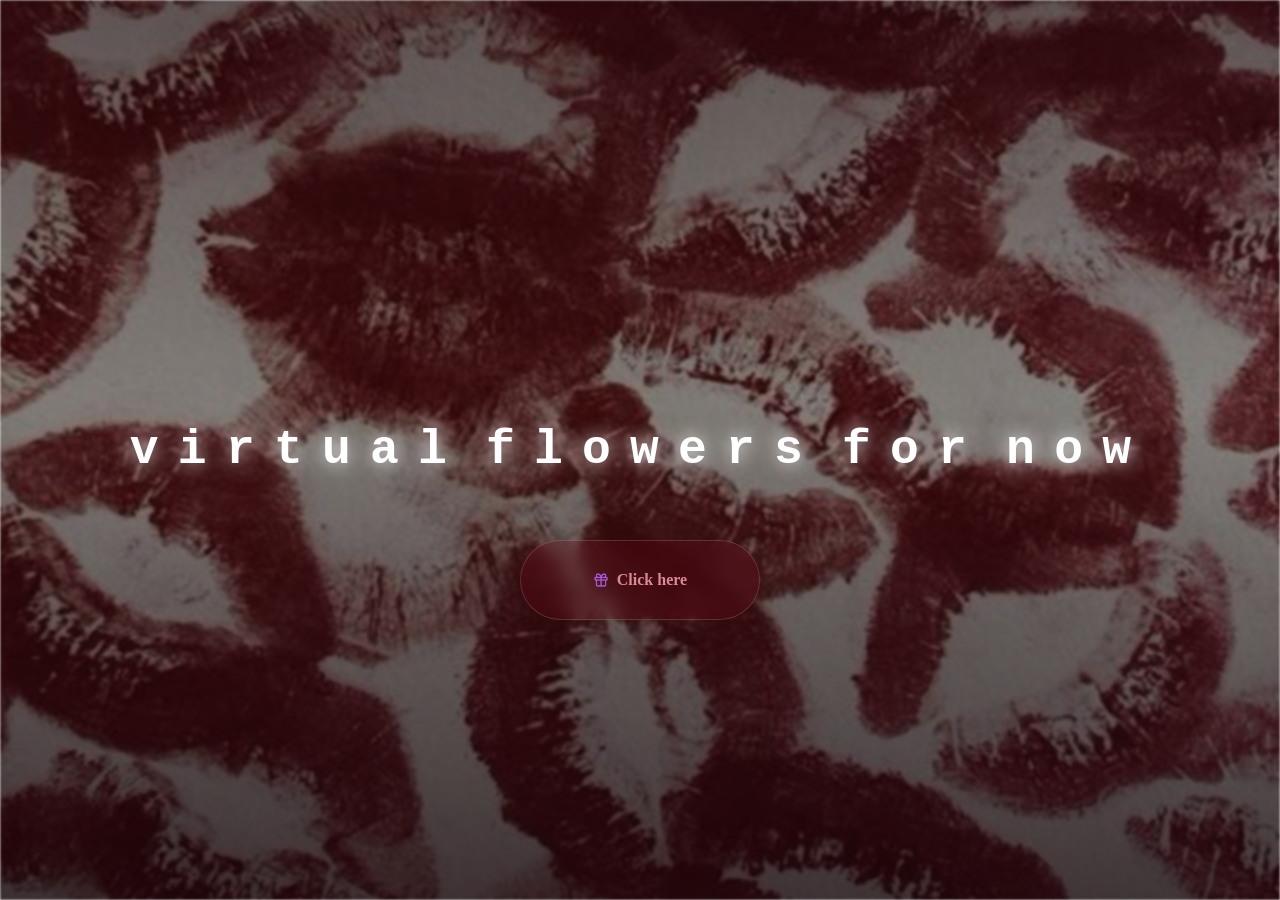
==== index.html @ 3d828c08 "Add files via upload" ====
<!DOCTYPE html>
<html lang="en">
<head>
    <meta charset="UTF-8">
    <meta name="viewport" content="width=device-width, initial-scale=1.0">
    <link rel="shortcut icon" href="images/gift.png" type="image/x-icon">
    <link rel="stylesheet" href="css/index.css">
    <title>Happy Mother's Day</title>
</head>
<body>
    <div class="night"></div>

    <h1 class="title"></h1>

    <div style="position: absolute; top: 60vh; width: 100%; display: flex; justify-content: center;">
        <a class="btn" id="goBtn" style="display: flex; align-items: center; gap: 0.5em; cursor: pointer;">
            <img src="images/gift.png" class="text" alt="gift" style="width: 1em; height: 1em; object-fit: contain; display: inline-block; vertical-align: middle;">
            <span class="text">Click here</span>
        </a>
    </div>

    <script src="js/index.js"></script>
    <script>
        document.getElementById('goBtn').addEventListener('click', function (e) {
            e.preventDefault();
            document.body.classList.add('fade-out');
            setTimeout(function () {
                window.location.href = 'flower.html';
            }, 700);
        });
    </script>
</body>
</html>
---- css/index.css ----
*,
*::after,
*::before {
    padding: 0;
    margin: 0;
    box-sizing: border-box;
}

html, body {
    width: 100%;
    height: 100%;
    max-width: 100vw;
    max-height: 100vh;
    overflow: hidden;
    position: fixed;   /* prevents mobile bounce/rubber-band scroll */
    top: 0;
    left: 0;
}

body {
    opacity: 1;
    transition: opacity 0.7s ease;
}

body.fade-out {
    opacity: 0;
}

:root {
    --dark-color: #000;
}

.night {
    position: fixed;   /* always fills viewport, never scrolls away */
    left: 0;
    top: 0;
    width: 100vw;
    height: 100vh;
    filter: blur(0.1vmin);
    background-image:
        linear-gradient(180deg, rgba(20, 3, 9, 0.55) 0%, rgba(20, 3, 9, 0.35) 45%, rgba(20, 3, 9, 0.75) 100%),
        url('../bg2.jpg');
    background-size: cover;
    background-position: center;
    background-repeat: no-repeat;
}

/* ── Title ──────────────────────────────────────────────────────────── */
.title {
    position: absolute;
    top: 0;
    left: 0;
    color: white;
    font-family: 'Courier New', Courier, monospace;

    display: flex;
    flex-wrap: wrap;
    justify-content: center;
    align-content: center;
    align-items: center;

    width: 100%;
    height: 100vh;
    text-shadow: 0 0 20px white;

    /* Fluid font: min 1.2rem → max ~3rem, scales with viewport */
    font-size: clamp(1.2rem, 4vw + 0.5rem, 3rem);
    letter-spacing: 0px;
    padding: 0 1rem;               /* prevents text from touching edges */
}

@media (min-width: 500px) {
    .title {
        letter-spacing: clamp(4px, 1.5vw, 20px);
    }
}

/* ── Title animation ─────────────────────────────────────────────────── */
@keyframes typing {
    from { opacity: 0; }
    to   { opacity: 1; }
}

.title span {
    opacity: 0;
    animation: typing 1s ease forwards;
    animation-delay: var(--delay);
}

/* ── Button ──────────────────────────────────────────────────────────── */
a {
    text-decoration: none;
}

.btn {
    border: none;
    /* fluid width/height instead of fixed em values */
    width: clamp(10rem, 30vw, 15em);
    height: clamp(3rem, 8vw, 5em);
    border-radius: 3em;
    display: flex;
    justify-content: center;
    align-items: center;
    gap: clamp(6px, 1.5vw, 12px);
    background: rgba(139, 0, 30, 0.18);
    border: 1px solid rgba(255, 255, 255, 0.15);
    backdrop-filter: blur(8px);
    -webkit-backdrop-filter: blur(8px);
    cursor: pointer;
    transition: all 450ms ease-in-out;
}

.sparkle {
    fill: #d98a97;
    transition: all 800ms ease;
    /* scale icon proportionally */
    width: clamp(16px, 3vw, 24px);
    height: clamp(16px, 3vw, 24px);
}

.text {
    font-weight: 600;
    color: #d98a97;
    font-size: clamp(0.75rem, 1.5vw + 0.25rem, 1rem);
}

.btn:hover {
    background: linear-gradient(0deg, #4a0e2e, #800020);
    border-color: rgba(255, 255, 255, 0.25);
    box-shadow:
        inset 0px 1px 0px 0px rgba(255,255,255,0.25),
        inset 0px -4px 0px 0px rgba(0,0,0,0.3),
        0px 0px 0px 4px rgba(255,255,255,0.1),
        0px 0px 100px 0px rgba(128, 0, 32, 0.55);
    transform: translateY(-2px);
}

.btn:hover .text    { color: white; }
.btn:hover .sparkle { fill: white; transform: scale(1.2); }
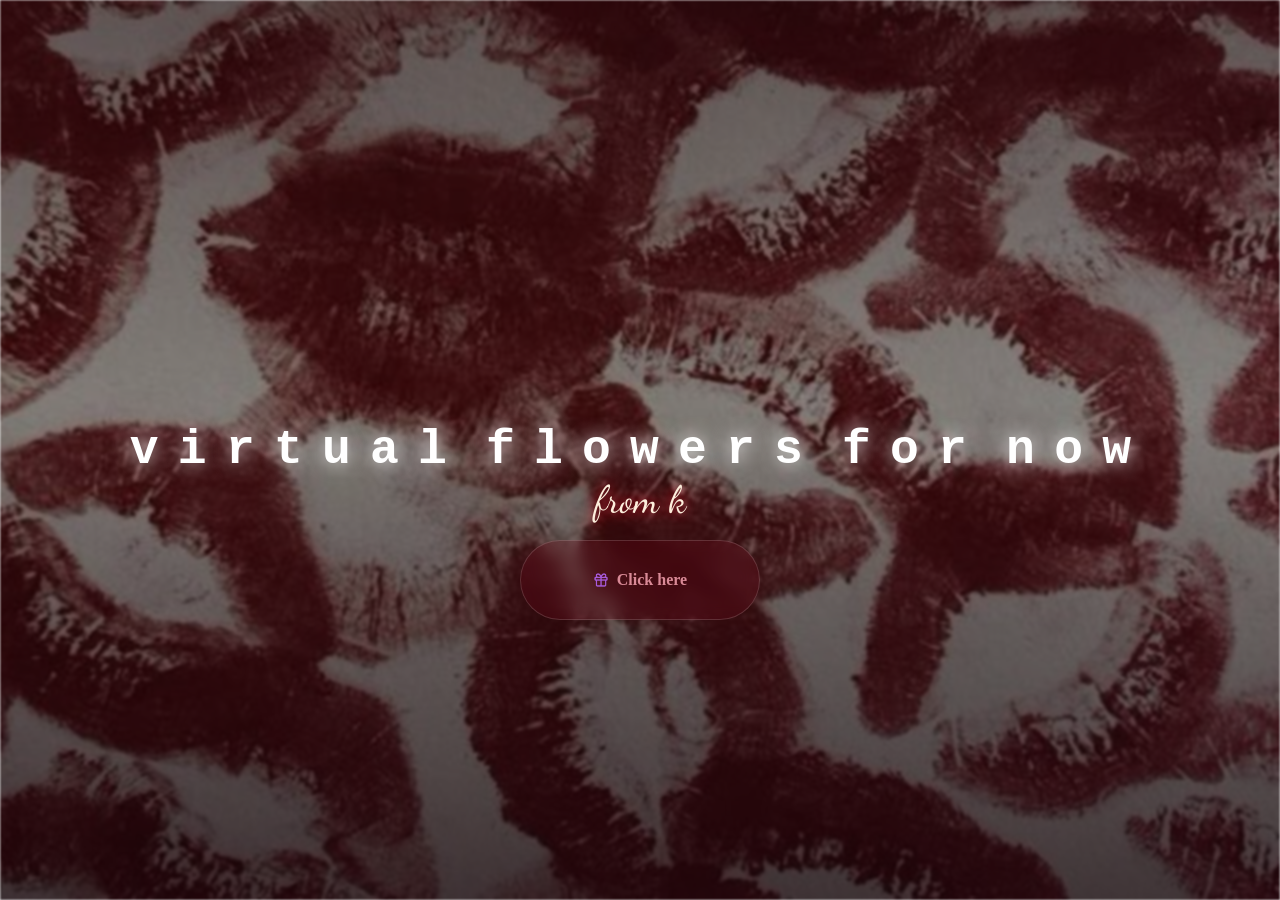
==== commit 65840017: "Add files via upload" ====
--- a/index.html
+++ b/index.html
@@ -4,6 +4,9 @@
     <meta charset="UTF-8">
     <meta name="viewport" content="width=device-width, initial-scale=1.0">
     <link rel="shortcut icon" href="images/gift.png" type="image/x-icon">
+    <link rel="preconnect" href="https://fonts.googleapis.com">
+    <link rel="preconnect" href="https://fonts.gstatic.com" crossorigin>
+    <link href="https://fonts.googleapis.com/css2?family=Dancing+Script:wght@600&display=swap" rel="stylesheet">
     <link rel="stylesheet" href="css/index.css">
     <title>Happy Mother's Day</title>
 </head>
@@ -12,6 +15,7 @@
 
     <h1 class="title"></h1>
 
+    <p class="dedication">from k</p>
     <div style="position: absolute; top: 60vh; width: 100%; display: flex; justify-content: center;">
         <a class="btn" id="goBtn" style="display: flex; align-items: center; gap: 0.5em; cursor: pointer;">
             <img src="images/gift.png" class="text" alt="gift" style="width: 1em; height: 1em; object-fit: contain; display: inline-block; vertical-align: middle;">
--- a/css/index.css
+++ b/css/index.css
@@ -87,6 +87,29 @@
     animation-delay: var(--delay);
 }
 
+/* ── Dedication ─────────────────────────────────────────────────────── */
+.dedication {
+    position: absolute;
+    top: 53vh;
+    left: 0;
+    width: 100%;
+    text-align: center;
+    z-index: 4;
+
+    font-family: 'Dancing Script', 'Courier New', cursive;
+    font-size: clamp(1.4rem, 2.5vw + 0.7rem, 2.4rem);
+    color: #FDEEDC;
+    text-shadow: 0 0 14px rgba(224, 20, 44, 0.85), 0 0 28px rgba(224, 20, 44, 0.4);
+
+    opacity: 0;
+    animation: dedication-fade 1.2s ease forwards;
+    animation-delay: 2.4s;
+}
+
+@keyframes dedication-fade {
+    to { opacity: 1; }
+}
+
 /* ── Button ──────────────────────────────────────────────────────────── */
 a {
     text-decoration: none;
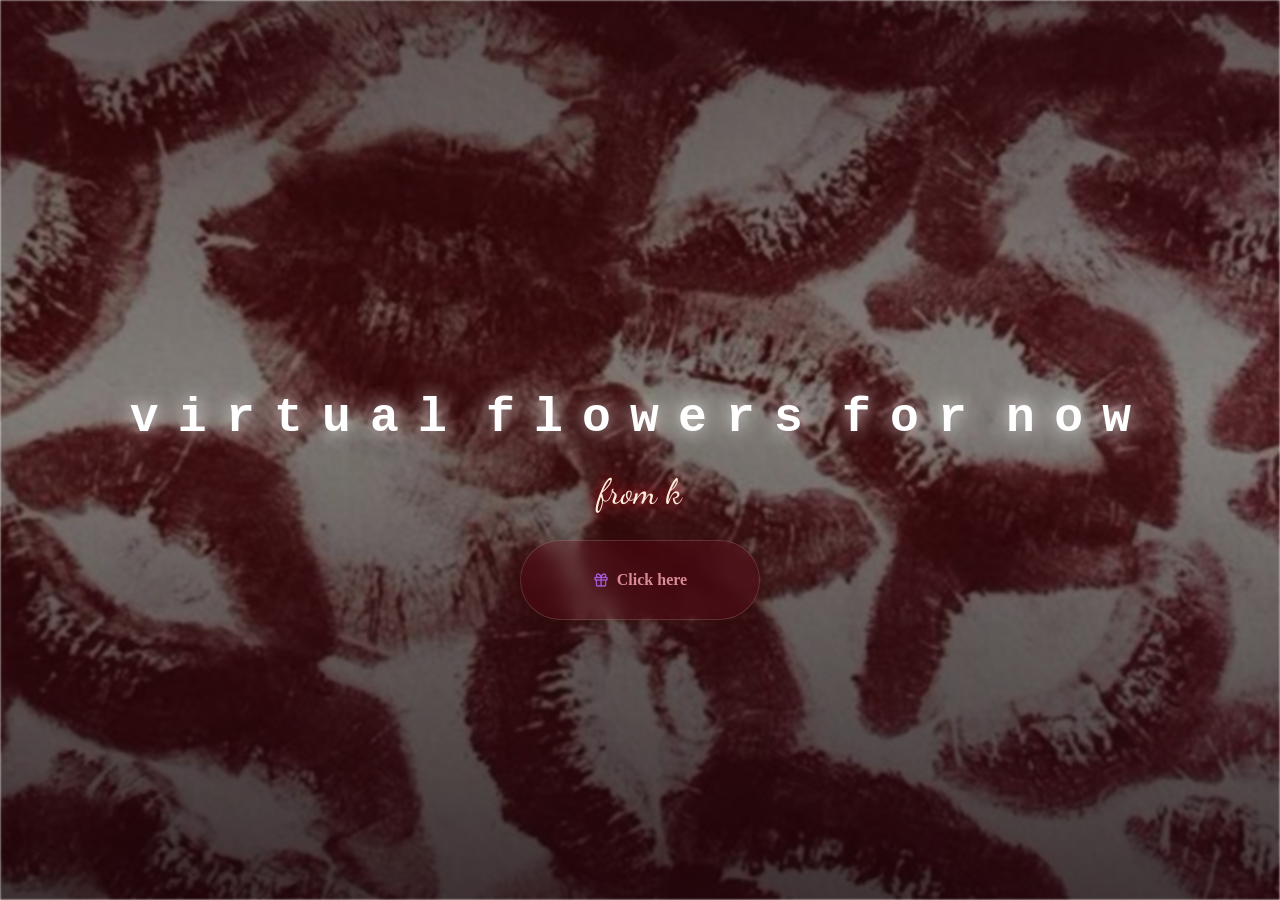
==== commit 83be10e4: "Add files via upload" ====
--- a/index.html
+++ b/index.html
@@ -8,14 +8,15 @@
     <link rel="preconnect" href="https://fonts.gstatic.com" crossorigin>
     <link href="https://fonts.googleapis.com/css2?family=Dancing+Script:wght@600&display=swap" rel="stylesheet">
     <link rel="stylesheet" href="css/index.css">
-    <title>Happy Mother's Day</title>
+    <title>FROM K</title>
 </head>
 <body>
     <div class="night"></div>
 
-    <h1 class="title"></h1>
-
-    <p class="dedication">from k</p>
+    <div class="header">
+        <h1 class="title"></h1>
+        <p class="dedication">from k</p>
+    </div>
     <div style="position: absolute; top: 60vh; width: 100%; display: flex; justify-content: center;">
         <a class="btn" id="goBtn" style="display: flex; align-items: center; gap: 0.5em; cursor: pointer;">
             <img src="images/gift.png" class="text" alt="gift" style="width: 1em; height: 1em; object-fit: contain; display: inline-block; vertical-align: middle;">
--- a/css/index.css
+++ b/css/index.css
@@ -45,28 +45,40 @@
     background-repeat: no-repeat;
 }
 
+/* ── Header (title + dedication) ──────────────────────────────────────
+   Wrapping both in one flex column means the dedication always sits
+   directly under the title, however many lines the title wraps to,
+   on any screen size — no more fixed vh/px guesswork. */
+.header {
+    position: absolute;
+    inset: 0;
+    display: flex;
+    flex-direction: column;
+    align-items: center;
+    justify-content: center;
+    gap: clamp(0.5rem, 2.5vh, 1.5rem);
+    text-align: center;
+    padding: 2rem 1rem;
+    z-index: 4;
+    pointer-events: none;   /* it's just text — let clicks fall through to the button below it */
+}
+
 /* ── Title ──────────────────────────────────────────────────────────── */
 .title {
-    position: absolute;
-    top: 0;
-    left: 0;
     color: white;
     font-family: 'Courier New', Courier, monospace;
 
     display: flex;
     flex-wrap: wrap;
     justify-content: center;
-    align-content: center;
-    align-items: center;
 
-    width: 100%;
-    height: 100vh;
+    max-width: 92vw;
     text-shadow: 0 0 20px white;
 
     /* Fluid font: min 1.2rem → max ~3rem, scales with viewport */
     font-size: clamp(1.2rem, 4vw + 0.5rem, 3rem);
+    line-height: 1.3;
     letter-spacing: 0px;
-    padding: 0 1rem;               /* prevents text from touching edges */
 }
 
 @media (min-width: 500px) {
@@ -89,15 +101,9 @@
 
 /* ── Dedication ─────────────────────────────────────────────────────── */
 .dedication {
-    position: absolute;
-    top: 53vh;
-    left: 0;
-    width: 100%;
-    text-align: center;
-    z-index: 4;
-
+    max-width: 92vw;
     font-family: 'Dancing Script', 'Courier New', cursive;
-    font-size: clamp(1.4rem, 2.5vw + 0.7rem, 2.4rem);
+    font-size: clamp(1.1rem, 2vw + 0.7rem, 2.2rem);
     color: #FDEEDC;
     text-shadow: 0 0 14px rgba(224, 20, 44, 0.85), 0 0 28px rgba(224, 20, 44, 0.4);
 
